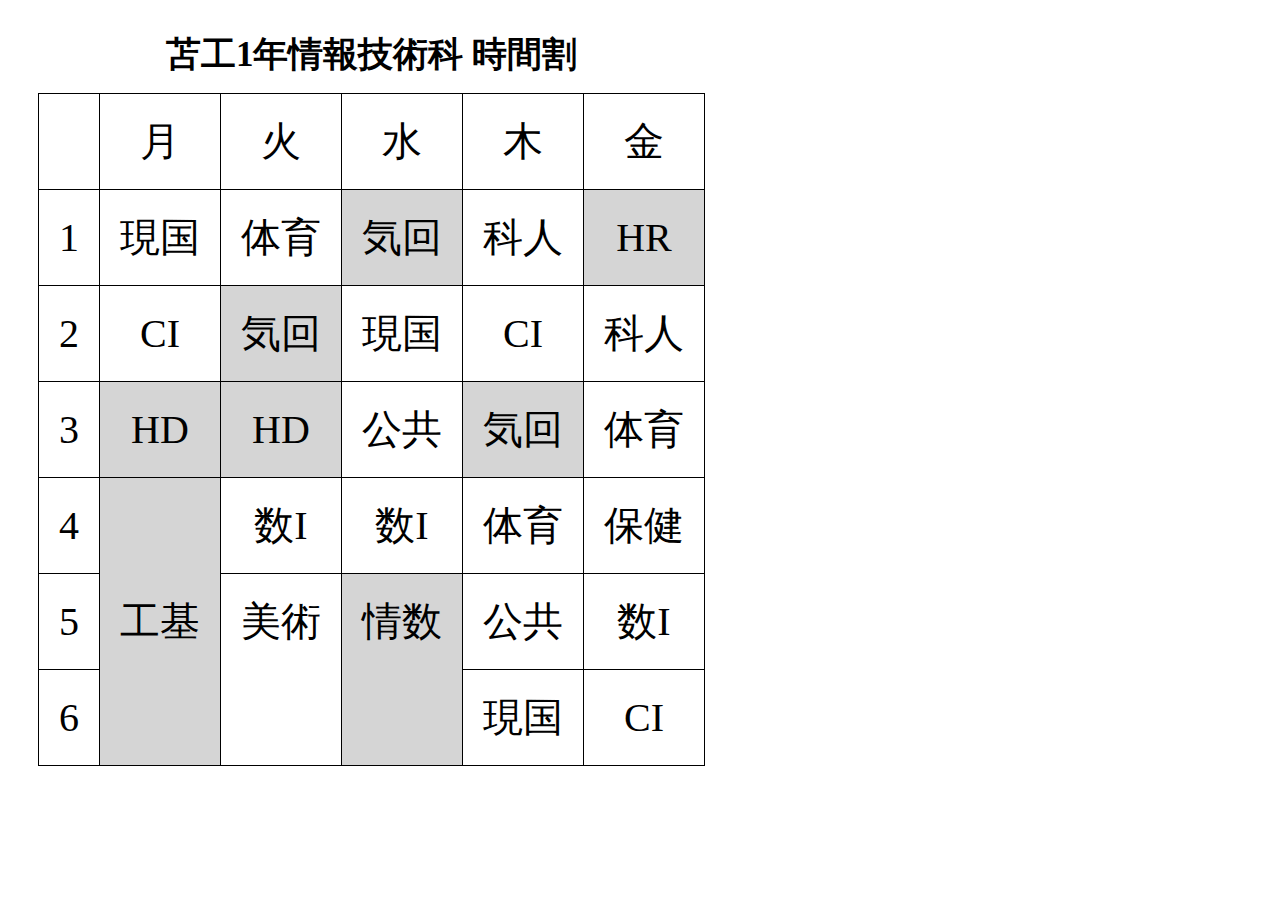
==== 3/index.html @ 215e5d4a "Add files via upload" ====
<!DOCTYPE html>
<html lang="en">
<head>
    <meta charset="UTF-8">
    <title>Document</title>
    <link rel="stylesheet" href="style.css">
</head>
<body>
    <table>
        <thead>
            <tr><th colspan="6" style="font-size: 35px;padding-bottom: 15px;">苫工1年情報技術科 時間割</th></tr>
        </thead>

        <tbody>
            <tr><td></td><td>月</td><td>火</td><td>水</td><td>木</td><td>金</td></tr>

            <tr><td rowspan="2" class="s5 en">1</td></tr>
            <tr>
                <td class="s0">現国</td>
                <td class="s0">体育</td>
                <td class="s0 b0">気回</td>
                <td class="s0">科人</td>
                <td class="s0 b0 en">HR</td>
            </tr>

            <tr><td rowspan="2" class="s5 en">2</td></tr>
            <tr>
                <td class="s0 en">CI</td>
                <td class="s0 b0">気回</td>
                <td class="s0">現国</td>
                <td class="s0 en">CI</td>
                <td class="s0">科人</td>
            </tr>

            <tr><td rowspan="2" class="s5 en">3</td></tr>
            <tr>
                <td class="s0 b0 en">HD</td>
                <td class="s0 b0 en">HD</td>
                <td class="s0">公共</td>
                <td class="s0 b0">気回</td>
                <td class="s0">体育</td>
            </tr>

            <tr><td rowspan="2" class="s5 en">4</td></tr>
            <tr>
                <td class="s1 b0"></td>
                <td class="s0">数I</td>
                <td class="s0">数I</td>
                <td class="s0">体育</td>
                <td class="s0">保健</td>
            </tr>

            <tr><td rowspan="2" class="s5 en">5</td></tr>
            <tr>
                <td class="s1 b0">工基</td>
                <td class="s2">美術</td>
                <td class="s2 b0">情数</td>
                <td class="s0">公共</td>
                <td class="s0">数I</td>
            </tr>

            <tr><td rowspan="2" class="s5 en">6</td></tr>
            <tr>
                <td class="s6 b0"></td>
                <td class="s6"></td>
                <td class="s6 b0"></td>
                <td class="s0">現国</td>
                <td class="s0">CI</td>
            </tr>
        </tbody>
    </table>
</body>
</html>
---- 3/style.css ----
table{
    border-collapse: collapse;
    text-align: center;
    font-family: 'Noto Sans JP';
    margin: 30px 30px;
}

td{
    border: 1px black solid;
    font-size: 40px;
    padding: 20px 10px;
}

.s0{
    width: 100px;
}

.s1{
    width: 100px;
    border: none;
}

.s2{
    width: 100px;
    border-bottom: white;
}

.s3{
    width: 100px;
    border-top: white;
}

.s5{
    padding: 0 20px;
}

.s6{
    border-top: none;
}

.b0{
    background-color: rgb(213,213,213);
}

.en{
    font-family: 'Poppins';
}
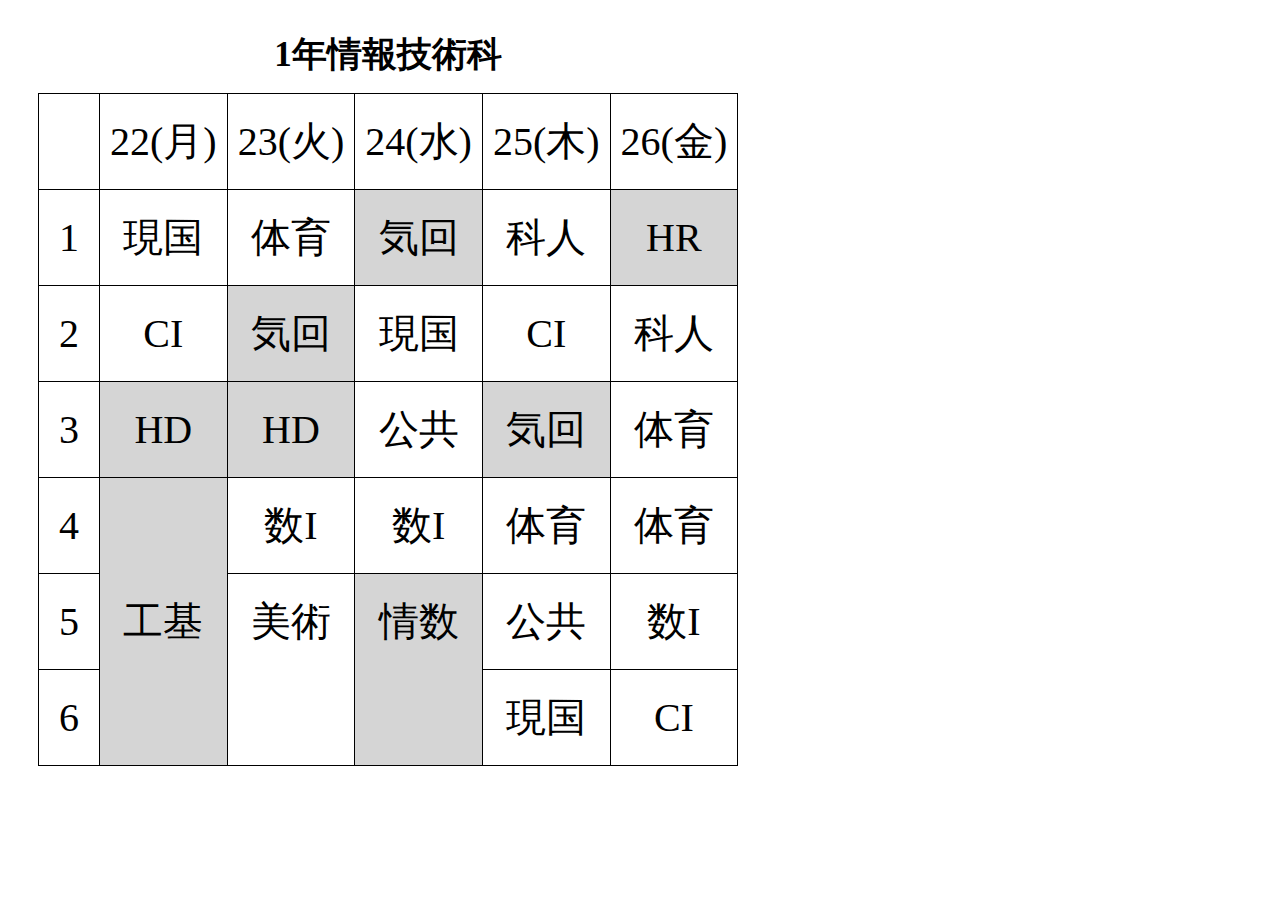
==== commit 88cccfc5: "Add files via upload" ====
--- a/3/index.html
+++ b/3/index.html
@@ -8,11 +8,11 @@
 <body>
     <table>
         <thead>
-            <tr><th colspan="6" style="font-size: 35px;padding-bottom: 15px;">苫工1年情報技術科 時間割</th></tr>
+            <tr><th colspan="6" style="font-size: 35px;padding-bottom: 15px;">1年情報技術科</th></tr>
         </thead>
 
         <tbody>
-            <tr><td></td><td>月</td><td>火</td><td>水</td><td>木</td><td>金</td></tr>
+            <tr><td></td><td>22(月)</td><td>23(火)</td><td>24(水)</td><td>25(木)</td><td>26(金)</td></tr>
 
             <tr><td rowspan="2" class="s5 en">1</td></tr>
             <tr>
@@ -47,7 +47,7 @@
                 <td class="s0">数I</td>
                 <td class="s0">数I</td>
                 <td class="s0">体育</td>
-                <td class="s0">保健</td>
+                <td class="s0">体育</td>
             </tr>
 
             <tr><td rowspan="2" class="s5 en">5</td></tr>
